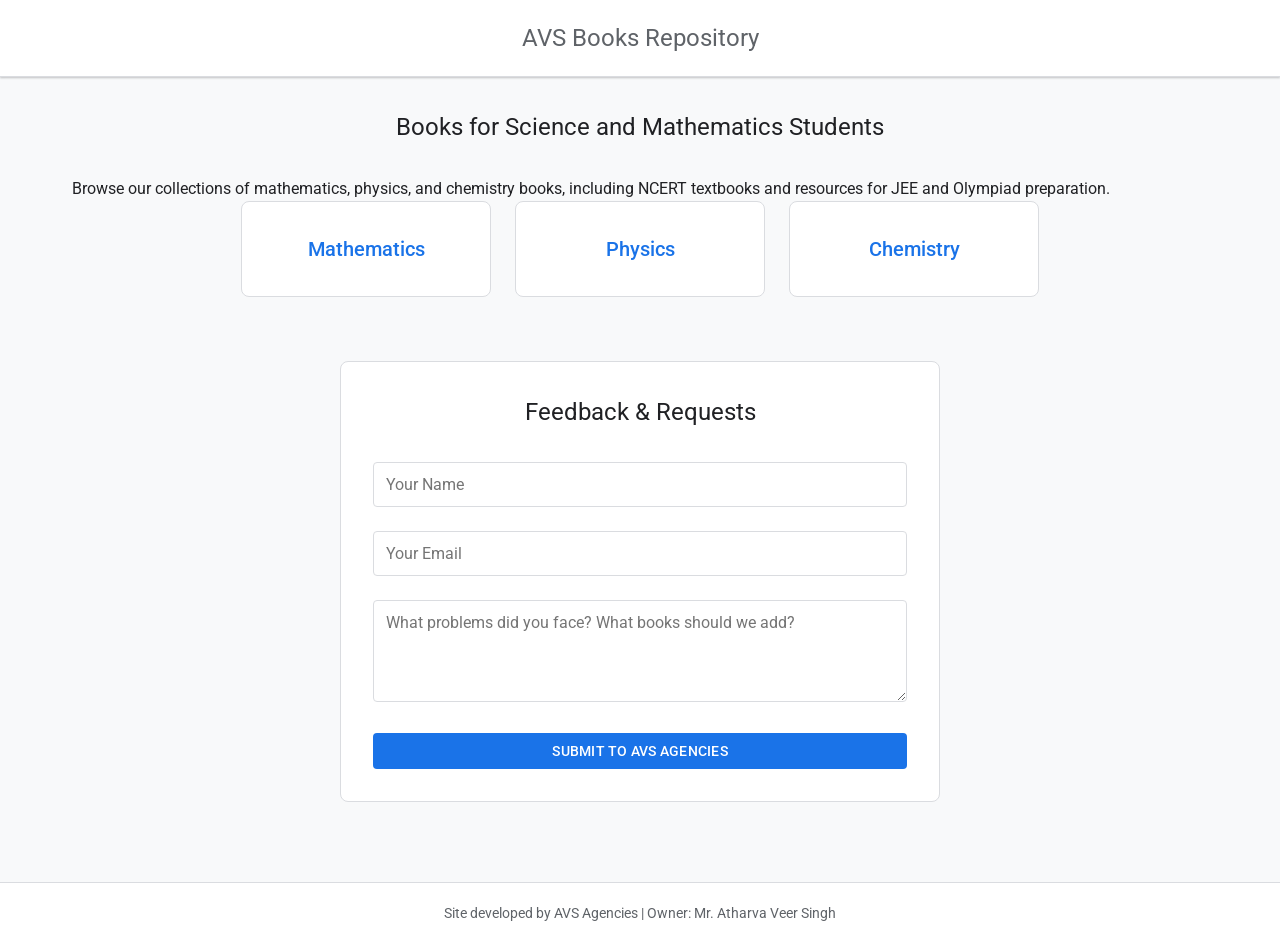
==== index.html @ 9c2ce0c0 "Improve homepage SEO metadata and semantic structure" ====
<!DOCTYPE html>
<html lang="en">
<head>
    <meta charset="UTF-8">
    <meta name="viewport" content="width=device-width, initial-scale=1.0">
    <title>AVS Books | NCERT, JEE &amp; Olympiad Books</title>
    <meta name="description" content="Browse the AVS Books Repository for mathematics, physics, and chemistry books, including NCERT textbooks and JEE and Olympiad study resources.">
    <meta name="robots" content="index, follow">
    <meta name="theme-color" content="#ffffff">
    <meta property="og:type" content="website">
    <meta property="og:site_name" content="AVS Books Repository">
    <meta property="og:title" content="AVS Books | NCERT, JEE &amp; Olympiad Books">
    <meta property="og:description" content="Explore mathematics, physics, and chemistry books, including NCERT textbooks and JEE and Olympiad study resources.">
    <meta name="twitter:card" content="summary">
    <meta name="twitter:title" content="AVS Books | NCERT, JEE &amp; Olympiad Books">
    <meta name="twitter:description" content="Explore mathematics, physics, and chemistry books, including NCERT textbooks and JEE and Olympiad study resources.">
    <link rel="stylesheet" href="style.css">
</head>
<body>

    <header>
        <h1>AVS Books Repository</h1>
    </header>

    <main class="container">
        <h2>Books for Science and Mathematics Students</h2>
        <p>Browse our collections of mathematics, physics, and chemistry books, including NCERT textbooks and resources for JEE and Olympiad preparation.</p>
        <nav aria-label="Book collections">
            <div class="subject-grid">
                <a href="maths.html" class="subject-card">Mathematics</a>
                <a href="physics.html" class="subject-card">Physics</a>
                <a href="chemistry.html" class="subject-card">Chemistry</a>
            </div>
        </nav>

        <section class="review-section" aria-labelledby="feedback-heading">
            <h2 id="feedback-heading">Feedback &amp; Requests</h2>

            <form action="https://formspree.io/f/mrpzvgkg" method="POST">
                <div class="form-group">
                    <input type="text" id="name" name="name" placeholder="Your Name" required>
                </div>
                <div class="form-group">
                    <input type="email" id="email" name="email" placeholder="Your Email" required>
                </div>
                <div class="form-group">
                    <textarea id="message" name="message" rows="4" placeholder="What problems did you face? What books should we add?" required></textarea>
                </div>
                <button type="submit" class="btn" style="width: 100%;">Submit to AVS Agencies</button>
            </form>
        </section>
    </main>

    <footer>
        <p>Site developed by AVS Agencies | Owner: Mr. Atharva Veer Singh</p>
    </footer>

</body>
</html>
---- style.css ----
@import url('https://fonts.googleapis.com/css2?family=Roboto:wght@400;500;700&display=swap');

* {
    margin: 0;
    padding: 0;
    box-sizing: border-box;
    font-family: 'Roboto', Arial, sans-serif;
}

body {
    background-color: #f8f9fa; 
    color: #202124; 
    line-height: 1.5;
    display: flex;
    flex-direction: column;
    min-height: 100vh;
}

header {
    background-color: #ffffff;
    border-bottom: 1px solid #dadce0;
    padding: 20px 40px;
    display: flex;
    justify-content: center;
    align-items: center;
    box-shadow: 0 1px 2px 0 rgba(60,64,67,0.3);
}

header h1 {
    font-size: 1.5rem;
    color: #5f6368;
    font-weight: 400;
}

.back-link {
    display: inline-block;
    color: #1a73e8;
    margin: 20px 40px 0;
    text-decoration: none;
    font-weight: 500;
    font-size: 14px;
}

.container {
    max-width: 1200px;
    margin: 0 auto;
    padding: 2rem;
    flex: 1;
    width: 100%;
}

h2 {
    text-align: center;
    margin-bottom: 2rem;
    color: #202124;
    font-weight: 400;
}

/* Search Bar */
.search-container {
    max-width: 600px;
    margin: 0 auto 30px auto;
    display: flex;
    background: #fff;
    border: 1px solid #dfe1e5;
    border-radius: 24px;
    padding: 8px 20px;
    box-shadow: 0 1px 6px rgba(32,33,36,.28);
    transition: box-shadow 0.2s;
}

.search-container:hover, .search-container:focus-within {
    box-shadow: 0 1px 6px rgba(32,33,36,.40);
}

.search-container input {
    border: none;
    outline: none;
    width: 100%;
    font-size: 16px;
    padding: 8px;
    color: #202124;
}

/* Subject & Book Cards */
.subject-grid {
    display: flex;
    justify-content: center;
    flex-wrap: wrap;
    gap: 1.5rem;
    margin-bottom: 4rem;
}

.subject-card {
    background: #fff;
    padding: 2rem;
    border: 1px solid #dadce0;
    border-radius: 8px;
    text-align: center;
    text-decoration: none;
    color: #1a73e8;
    font-size: 1.25rem;
    font-weight: 500;
    transition: all 0.2s ease;
    width: 250px;
}

.book-grid {
    display: grid;
    grid-template-columns: repeat(auto-fill, minmax(220px, 1fr));
    gap: 1.5rem;
}

.book-card {
    background: #fff;
    padding: 1.5rem;
    border: 1px solid #dadce0;
    border-radius: 8px;
    text-align: center;
    display: flex;
    flex-direction: column;
    transition: all 0.2s ease;
    height: 100%;
}

.subject-card:hover, .book-card:hover {
    box-shadow: 0 1px 3px rgba(60,64,67,0.3), 0 4px 8px 3px rgba(60,64,67,0.15);
}

.book-card img {
    width: 100%;
    height: 280px; 
    object-fit: cover; 
    background-color: #e8eaed; 
    margin-bottom: 1rem;
    border: 1px solid #f1f3f4;
    border-radius: 4px;
    display: block; 
}

.book-card h3 {
    font-size: 1rem;
    color: #202124;
    font-weight: 500;
    margin-bottom: 1rem;
    flex-grow: 1; 
    display: flex;
    align-items: center;
    justify-content: center;
}

/* Buttons */
.btn {
    display: inline-block;
    background-color: #1a73e8;
    color: #fff;
    padding: 10px 24px;
    text-decoration: none;
    border-radius: 4px;
    font-weight: 500;
    font-size: 14px;
    letter-spacing: 0.25px;
    text-transform: uppercase;
    transition: background 0.2s ease;
    border: none;
    cursor: pointer;
}

.btn:hover {
    background-color: #1557b0;
    box-shadow: 0 1px 2px 0 rgba(60,64,67,0.3), 0 1px 3px 1px rgba(60,64,67,0.15);
}

/* Review Form */
.review-section {
    background: #fff;
    padding: 2rem;
    border: 1px solid #dadce0;
    border-radius: 8px;
    max-width: 600px;
    margin: 0 auto 3rem auto;
}

.form-group {
    margin-bottom: 1.5rem;
}

.form-group input, .form-group textarea {
    width: 100%;
    padding: 12px;
    border: 1px solid #dadce0;
    border-radius: 4px;
    font-size: 16px;
    outline: none;
    transition: border 0.2s;
}

.form-group input:focus, .form-group textarea:focus {
    border: 2px solid #1a73e8;
    padding: 11px; 
}

footer {
    background-color: #ffffff;
    border-top: 1px solid #dadce0;
    color: #5f6368;
    text-align: center;
    padding: 20px 0;
    font-size: 14px;
    margin-top: auto;
}
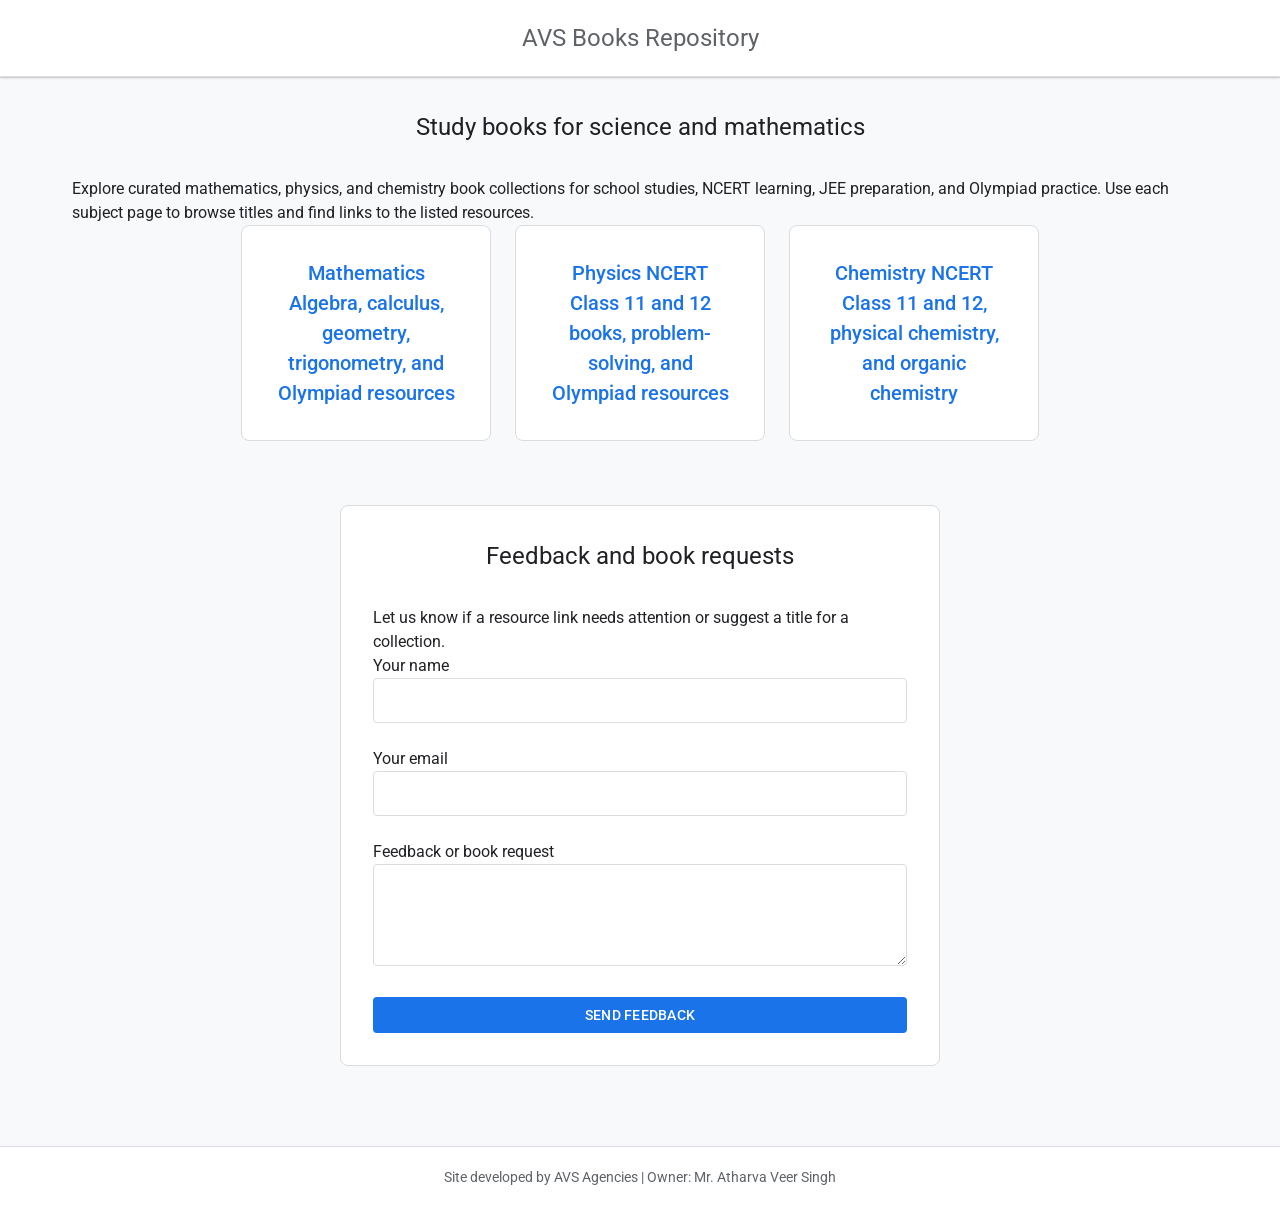
==== commit 54817b18: "Strengthen on-page, technical and accessibility SEO across AVS Books" ====
--- a/index.html
+++ b/index.html
@@ -3,50 +3,70 @@
 <head>
     <meta charset="UTF-8">
     <meta name="viewport" content="width=device-width, initial-scale=1.0">
-    <title>AVS Books | NCERT, JEE &amp; Olympiad Books</title>
-    <meta name="description" content="Browse the AVS Books Repository for mathematics, physics, and chemistry books, including NCERT textbooks and JEE and Olympiad study resources.">
-    <meta name="robots" content="index, follow">
+    <title>AVS Books | NCERT, JEE &amp; Olympiad Study Books</title>
+    <meta name="description" content="Find mathematics, physics, and chemistry study books for school, JEE, and Olympiad preparation. Browse NCERT textbooks and curated subject collections from AVS Books.">
+    <meta name="robots" content="index, follow, max-image-preview:large">
     <meta name="theme-color" content="#ffffff">
+    <link rel="canonical" href="https://havs84188.github.io/AVS_BOOKS_REPOSITORY/">
+    <link rel="icon" href="favicon.svg" type="image/svg+xml">
+    <link rel="manifest" href="site.webmanifest">
+    <link rel="preconnect" href="https://fonts.googleapis.com">
+    <link rel="preconnect" href="https://fonts.gstatic.com" crossorigin>
     <meta property="og:type" content="website">
     <meta property="og:site_name" content="AVS Books Repository">
-    <meta property="og:title" content="AVS Books | NCERT, JEE &amp; Olympiad Books">
-    <meta property="og:description" content="Explore mathematics, physics, and chemistry books, including NCERT textbooks and JEE and Olympiad study resources.">
+    <meta property="og:title" content="AVS Books | NCERT, JEE &amp; Olympiad Study Books">
+    <meta property="og:description" content="Browse mathematics, physics, and chemistry books for school, JEE, and Olympiad preparation.">
+    <meta property="og:url" content="https://havs84188.github.io/AVS_BOOKS_REPOSITORY/">
     <meta name="twitter:card" content="summary">
-    <meta name="twitter:title" content="AVS Books | NCERT, JEE &amp; Olympiad Books">
-    <meta name="twitter:description" content="Explore mathematics, physics, and chemistry books, including NCERT textbooks and JEE and Olympiad study resources.">
+    <meta name="twitter:title" content="AVS Books | NCERT, JEE &amp; Olympiad Study Books">
+    <meta name="twitter:description" content="Browse mathematics, physics, and chemistry books for school, JEE, and Olympiad preparation.">
     <link rel="stylesheet" href="style.css">
 </head>
 <body>
-
     <header>
         <h1>AVS Books Repository</h1>
     </header>
 
     <main class="container">
-        <h2>Books for Science and Mathematics Students</h2>
-        <p>Browse our collections of mathematics, physics, and chemistry books, including NCERT textbooks and resources for JEE and Olympiad preparation.</p>
-        <nav aria-label="Book collections">
+        <section aria-labelledby="welcome-heading">
+            <h2 id="welcome-heading">Study books for science and mathematics</h2>
+            <p>Explore curated mathematics, physics, and chemistry book collections for school studies, NCERT learning, JEE preparation, and Olympiad practice. Use each subject page to browse titles and find links to the listed resources.</p>
+        </section>
+
+        <nav aria-label="Browse book collections">
             <div class="subject-grid">
-                <a href="maths.html" class="subject-card">Mathematics</a>
-                <a href="physics.html" class="subject-card">Physics</a>
-                <a href="chemistry.html" class="subject-card">Chemistry</a>
+                <a href="maths.html" class="subject-card" aria-label="Browse mathematics books for JEE and Olympiad preparation">
+                    Mathematics
+                    <span>Algebra, calculus, geometry, trigonometry, and Olympiad resources</span>
+                </a>
+                <a href="physics.html" class="subject-card" aria-label="Browse physics books for Classes 11 and 12, JEE, and Olympiad preparation">
+                    Physics
+                    <span>NCERT Class 11 and 12 books, problem-solving, and Olympiad resources</span>
+                </a>
+                <a href="chemistry.html" class="subject-card" aria-label="Browse chemistry books for Classes 11 and 12 and exam preparation">
+                    Chemistry
+                    <span>NCERT Class 11 and 12, physical chemistry, and organic chemistry</span>
+                </a>
             </div>
         </nav>
 
         <section class="review-section" aria-labelledby="feedback-heading">
-            <h2 id="feedback-heading">Feedback &amp; Requests</h2>
-
+            <h2 id="feedback-heading">Feedback and book requests</h2>
+            <p>Let us know if a resource link needs attention or suggest a title for a collection.</p>
             <form action="https://formspree.io/f/mrpzvgkg" method="POST">
                 <div class="form-group">
-                    <input type="text" id="name" name="name" placeholder="Your Name" required>
+                    <label for="name">Your name</label>
+                    <input type="text" id="name" name="name" autocomplete="name" required>
                 </div>
                 <div class="form-group">
-                    <input type="email" id="email" name="email" placeholder="Your Email" required>
+                    <label for="email">Your email</label>
+                    <input type="email" id="email" name="email" autocomplete="email" required>
                 </div>
                 <div class="form-group">
-                    <textarea id="message" name="message" rows="4" placeholder="What problems did you face? What books should we add?" required></textarea>
+                    <label for="message">Feedback or book request</label>
+                    <textarea id="message" name="message" rows="4" required></textarea>
                 </div>
-                <button type="submit" class="btn" style="width: 100%;">Submit to AVS Agencies</button>
+                <button type="submit" class="btn" style="width: 100%;">Send feedback</button>
             </form>
         </section>
     </main>
@@ -54,6 +74,5 @@
     <footer>
         <p>Site developed by AVS Agencies | Owner: Mr. Atharva Veer Singh</p>
     </footer>
-
 </body>
 </html>
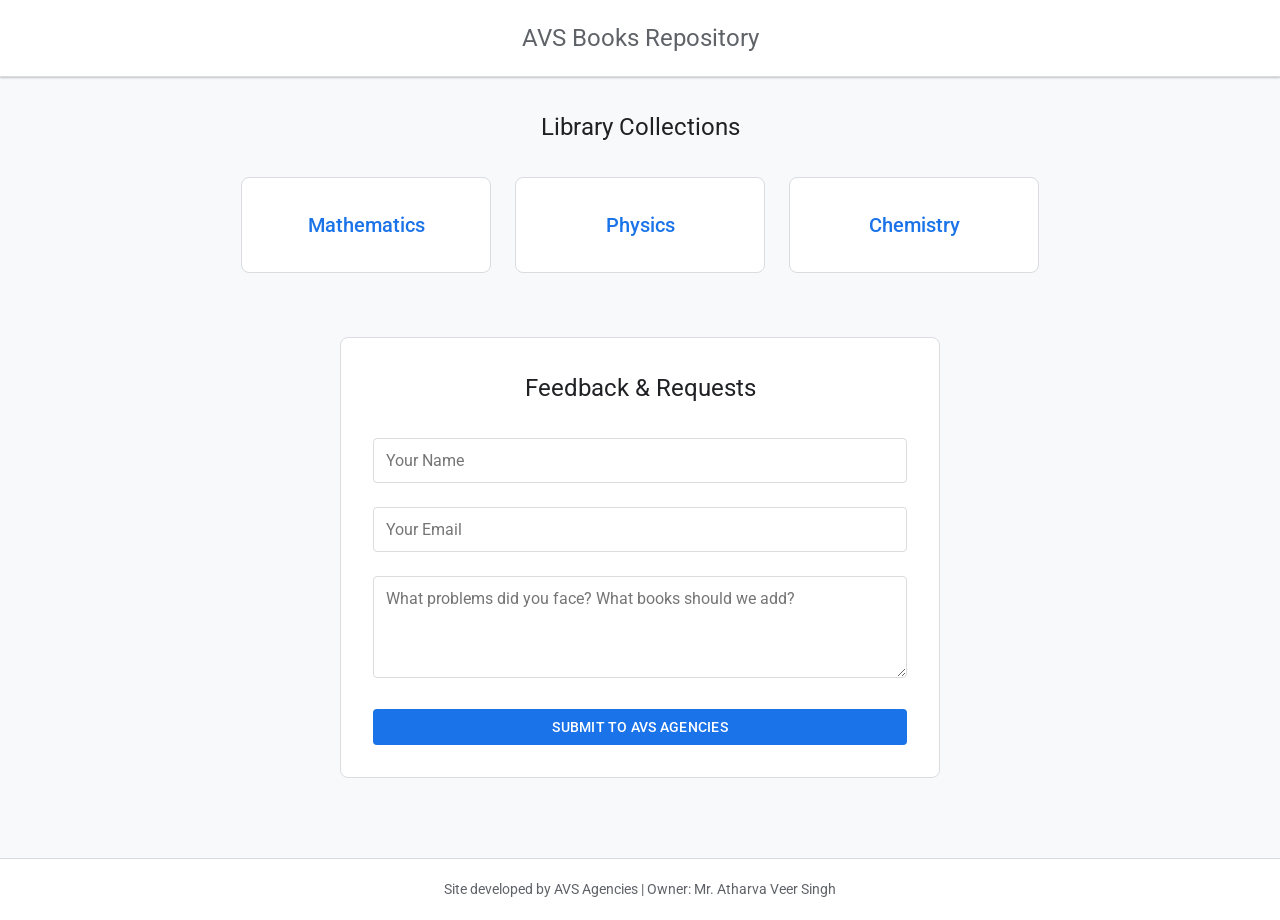
==== commit ed999237: "Restore original visible website content and keep SEO changes non-visual" ====
--- a/index.html
+++ b/index.html
@@ -3,76 +3,57 @@
 <head>
     <meta charset="UTF-8">
     <meta name="viewport" content="width=device-width, initial-scale=1.0">
-    <title>AVS Books | NCERT, JEE &amp; Olympiad Study Books</title>
-    <meta name="description" content="Find mathematics, physics, and chemistry study books for school, JEE, and Olympiad preparation. Browse NCERT textbooks and curated subject collections from AVS Books.">
+    <title>AVS Books | NCERT, JEE &amp; Olympiad Books</title>
+    <meta name="description" content="Browse the AVS Books Repository for mathematics, physics, and chemistry books, including NCERT textbooks and JEE and Olympiad study resources.">
     <meta name="robots" content="index, follow, max-image-preview:large">
     <meta name="theme-color" content="#ffffff">
     <link rel="canonical" href="https://havs84188.github.io/AVS_BOOKS_REPOSITORY/">
     <link rel="icon" href="favicon.svg" type="image/svg+xml">
-    <link rel="manifest" href="site.webmanifest">
-    <link rel="preconnect" href="https://fonts.googleapis.com">
-    <link rel="preconnect" href="https://fonts.gstatic.com" crossorigin>
     <meta property="og:type" content="website">
     <meta property="og:site_name" content="AVS Books Repository">
-    <meta property="og:title" content="AVS Books | NCERT, JEE &amp; Olympiad Study Books">
-    <meta property="og:description" content="Browse mathematics, physics, and chemistry books for school, JEE, and Olympiad preparation.">
+    <meta property="og:title" content="AVS Books | NCERT, JEE &amp; Olympiad Books">
+    <meta property="og:description" content="Explore mathematics, physics, and chemistry books, including NCERT textbooks and JEE and Olympiad study resources.">
     <meta property="og:url" content="https://havs84188.github.io/AVS_BOOKS_REPOSITORY/">
     <meta name="twitter:card" content="summary">
-    <meta name="twitter:title" content="AVS Books | NCERT, JEE &amp; Olympiad Study Books">
-    <meta name="twitter:description" content="Browse mathematics, physics, and chemistry books for school, JEE, and Olympiad preparation.">
+    <meta name="twitter:title" content="AVS Books | NCERT, JEE &amp; Olympiad Books">
+    <meta name="twitter:description" content="Explore mathematics, physics, and chemistry books, including NCERT textbooks and JEE and Olympiad study resources.">
     <link rel="stylesheet" href="style.css">
 </head>
 <body>
+
     <header>
         <h1>AVS Books Repository</h1>
     </header>
 
-    <main class="container">
-        <section aria-labelledby="welcome-heading">
-            <h2 id="welcome-heading">Study books for science and mathematics</h2>
-            <p>Explore curated mathematics, physics, and chemistry book collections for school studies, NCERT learning, JEE preparation, and Olympiad practice. Use each subject page to browse titles and find links to the listed resources.</p>
-        </section>
+    <div class="container">
+        <h2>Library Collections</h2>
+        <div class="subject-grid">
+            <a href="maths.html" class="subject-card">Mathematics</a>
+            <a href="physics.html" class="subject-card">Physics</a>
+            <a href="chemistry.html" class="subject-card">Chemistry</a>
+        </div>
 
-        <nav aria-label="Browse book collections">
-            <div class="subject-grid">
-                <a href="maths.html" class="subject-card" aria-label="Browse mathematics books for JEE and Olympiad preparation">
-                    Mathematics
-                    <span>Algebra, calculus, geometry, trigonometry, and Olympiad resources</span>
-                </a>
-                <a href="physics.html" class="subject-card" aria-label="Browse physics books for Classes 11 and 12, JEE, and Olympiad preparation">
-                    Physics
-                    <span>NCERT Class 11 and 12 books, problem-solving, and Olympiad resources</span>
-                </a>
-                <a href="chemistry.html" class="subject-card" aria-label="Browse chemistry books for Classes 11 and 12 and exam preparation">
-                    Chemistry
-                    <span>NCERT Class 11 and 12, physical chemistry, and organic chemistry</span>
-                </a>
-            </div>
-        </nav>
+        <div class="review-section">
+            <h2>Feedback &amp; Requests</h2>
 
-        <section class="review-section" aria-labelledby="feedback-heading">
-            <h2 id="feedback-heading">Feedback and book requests</h2>
-            <p>Let us know if a resource link needs attention or suggest a title for a collection.</p>
             <form action="https://formspree.io/f/mrpzvgkg" method="POST">
                 <div class="form-group">
-                    <label for="name">Your name</label>
-                    <input type="text" id="name" name="name" autocomplete="name" required>
+                    <input type="text" id="name" name="name" placeholder="Your Name" required>
                 </div>
                 <div class="form-group">
-                    <label for="email">Your email</label>
-                    <input type="email" id="email" name="email" autocomplete="email" required>
+                    <input type="email" id="email" name="email" placeholder="Your Email" required>
                 </div>
                 <div class="form-group">
-                    <label for="message">Feedback or book request</label>
-                    <textarea id="message" name="message" rows="4" required></textarea>
+                    <textarea id="message" name="message" rows="4" placeholder="What problems did you face? What books should we add?" required></textarea>
                 </div>
-                <button type="submit" class="btn" style="width: 100%;">Send feedback</button>
+                <button type="submit" class="btn" style="width: 100%;">Submit to AVS Agencies</button>
             </form>
-        </section>
-    </main>
+        </div>
+    </div>
 
     <footer>
         <p>Site developed by AVS Agencies | Owner: Mr. Atharva Veer Singh</p>
     </footer>
+
 </body>
 </html>
